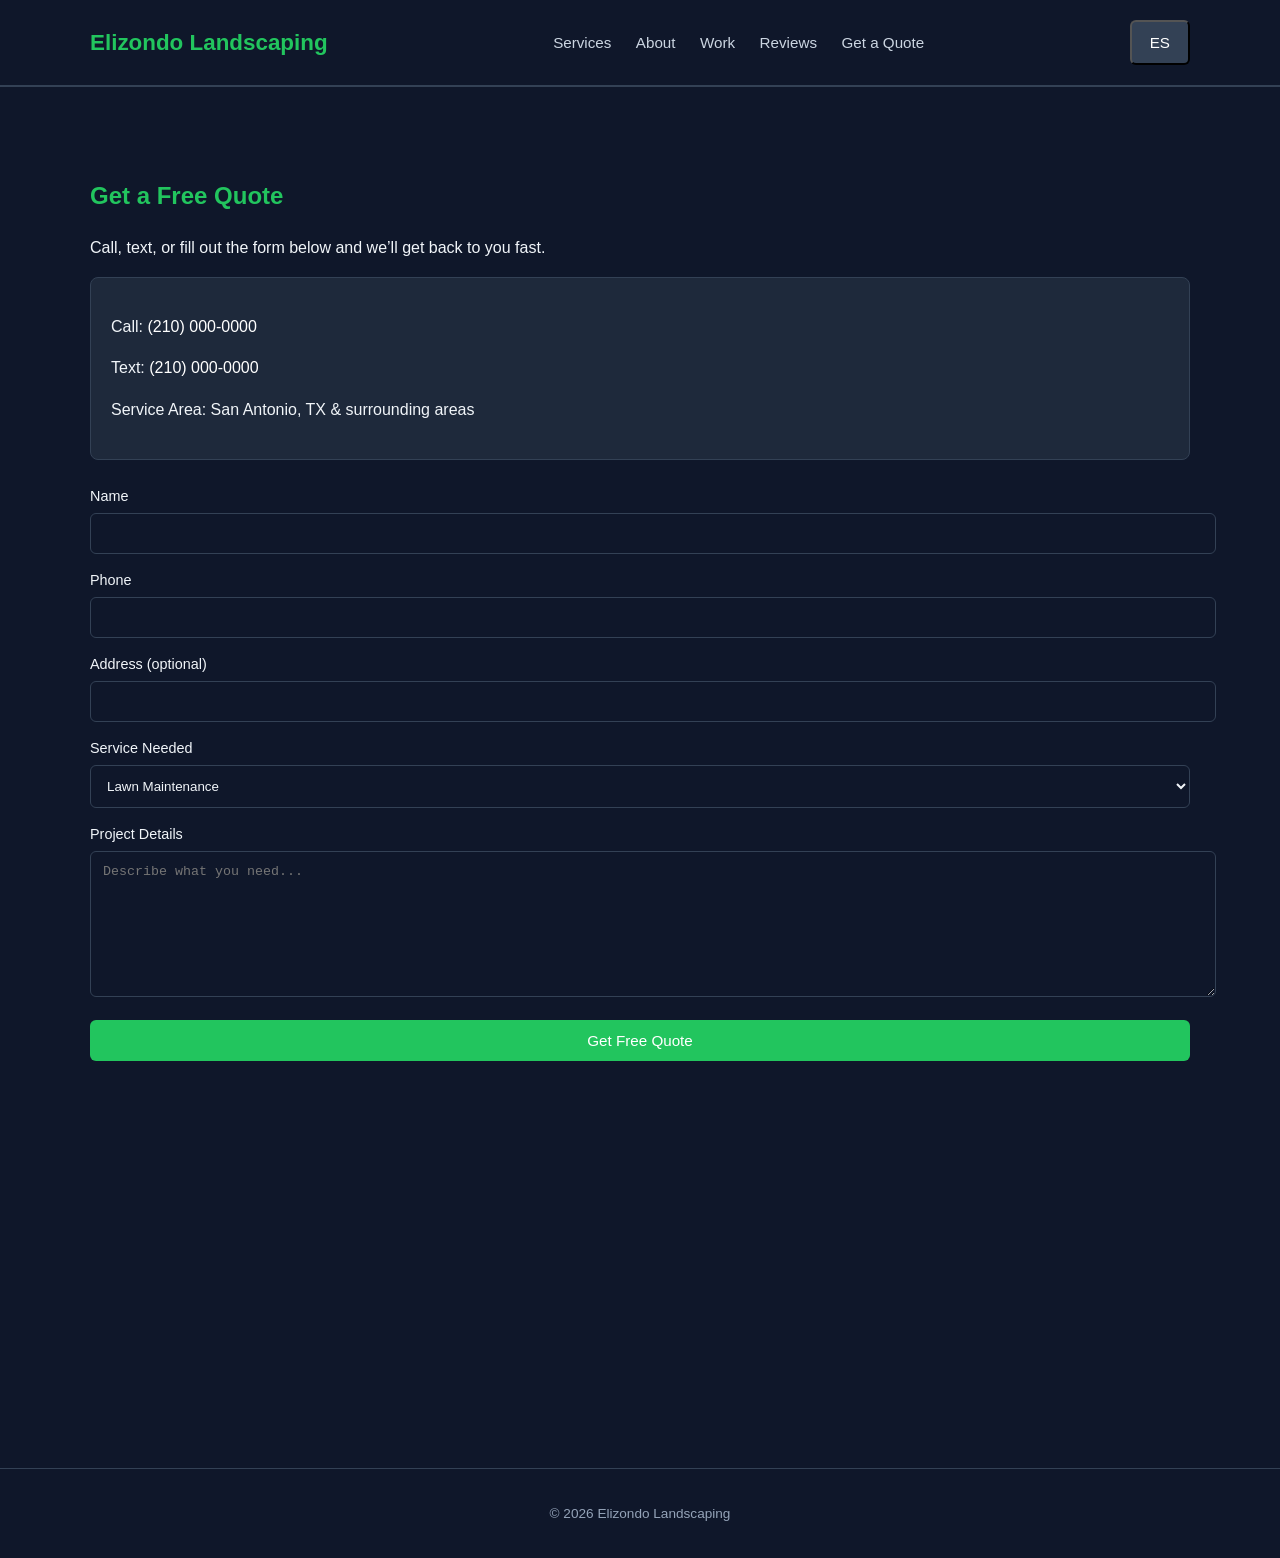
==== contact.html @ 10007d52 "initial commits and baseline" ====
<!DOCTYPE html>
<html lang="en">
<head>
  <meta charset="UTF-8">
  <title>Get a Quote | Elizondo Landscaping</title>
  <meta name="viewport" content="width=device-width, initial-scale=1.0">
  <link rel="stylesheet" href="styles.css">
</head>
<body>

<header>
  <div class="container">
    <h1>Elizondo Landscaping</h1>
    <nav>
      <a href="index.html#services" data-translate="nav-services">Services</a>
      <a href="index.html#about" data-translate="nav-about">About</a>
      <a href="index.html#photos" data-translate="nav-work">Work</a>
      <a href="index.html#testimonials" data-translate="nav-reviews">Reviews</a>
      <a href="contact.html" data-translate="nav-contact">Get a Quote</a>
    </nav>
    <button id="lang-toggle" class="button secondary">ES</button>
  </div>
</header>

<section class="section">
  <div class="container">
    <h2 data-translate="contact-title">Get a Free Quote</h2>
    <p data-translate="contact-desc">Call, text, or fill out the form below and we’ll get back to you fast.</p>

    <div class="contact-box">
      <p><strong></strong> <span data-translate="call">Call:</span> <a href="tel:2100000000">(210) 000-0000</a></p>
      <p><strong></strong> <span data-translate="text">Text:</span> <a href="sms:2100000000">(210) 000-0000</a></p>
      <p data-translate="service-area">Service Area: San Antonio, TX & surrounding areas</p>
    </div>

    <form action="https://formspree.io/f/yourformid" method="POST">
      <input type="hidden" name="_subject" value="New Landscaping Quote Request">

      <label data-translate="form-name">Name</label>
      <input type="text" name="name" required>

      <label data-translate="form-phone">Phone</label>
      <input type="tel" name="phone" required>

      <label data-translate="form-address">Address (optional)</label>
      <input type="text" name="address">

      <label data-translate="form-service">Service Needed</label>
      <select name="service">
        <option data-translate="service-lawn">Lawn Maintenance</option>
        <option data-translate="service-design">Landscape Design</option>
        <option data-translate="service-irrigation">Irrigation</option>
        <option data-translate="service-other">Other</option>
      </select>

      <label data-translate="form-message">Project Details</label>
      <textarea name="message" placeholder="Describe what you need..." data-translate-placeholder="form-message-placeholder"></textarea>

      <button type="submit" class="button" data-translate="form-submit">Get Free Quote</button>
    </form>

    <div style="margin-top:30px;">
      <iframe 
        src="https://www.google.com/maps?q=San+Antonio+TX&output=embed"
        width="100%" height="300" style="border:0; border-radius:8px;">
      </iframe>
    </div>
  </div>
</section>

<footer>
  <p>© 2026 Elizondo Landscaping</p>
</footer>

<script>
const translations = {
  "es": {
    "nav-services": "Servicios",
    "nav-about": "Acerca de",
    "nav-work": "Trabajo",
    "nav-reviews": "Reseñas",
    "nav-contact": "Obtener Cotización",
    "contact-title": "Obtener Cotización Gratis",
    "contact-desc": "Llama, envía un mensaje o completa el formulario y nos pondremos en contacto rápidamente.",
    "call": "Llamanos:",
    "text": "Mandanos un mensaje:",
    "service-area": "Área de Servicio: San Antonio, TX y sus alrededores",
    "form-name": "Nombre",
    "form-phone": "Numero de Teléfono",
    "form-address": "Dirección (opcional)",
    "form-service": "Servicio Requerido",
    "service-lawn": "Mantenimiento del pasto y jardín",
    "service-design": "Diseño de Jardín",
    "service-irrigation": "Servicios de Riegacion",
    "service-other": "Otro",
    "form-message": "Detalles del Proyecto",
    "form-message-placeholder": "Describa lo que necesita...",
    "form-submit": "Pide Estimado Gratis"
  }
};

const toggleButton = document.getElementById('lang-toggle');
toggleButton.addEventListener('click', () => {
  const currentLang = toggleButton.textContent === "ES" ? "es" : "en";
  const newLang = currentLang === "es" ? "en" : "es";
  toggleButton.textContent = newLang === "es" ? "ES" : "EN";

  document.querySelectorAll('[data-translate]').forEach(el => {
    const key = el.getAttribute('data-translate');
    if(translations[newLang] && translations[newLang][key]) el.textContent = translations[newLang][key];
    else el.textContent = el.getAttribute('data-translate-original') || el.textContent;
  });

  document.querySelectorAll('[data-translate-placeholder]').forEach(el => {
    const key = el.getAttribute('data-translate-placeholder');
    if(translations[newLang] && translations[newLang][key]) el.placeholder = translations[newLang][key];
    else el.placeholder = el.getAttribute('data-translate-placeholder-original') || el.placeholder;
  });
});

// Save original text
document.querySelectorAll('[data-translate]').forEach(el => {
  el.setAttribute('data-translate-original', el.textContent);
});
document.querySelectorAll('[data-translate-placeholder]').forEach(el => {
  el.setAttribute('data-translate-placeholder-original', el.placeholder);
});
</script>

</body>
</html>
---- styles.css ----
/* Base */
body {
  font-family: Arial, sans-serif;
  margin: 0;
  background: #0f172a; /* dark background */
  color: #f1f5f9; /* lighter text */
  line-height: 1.6;
}

/* Layout */
.container {
  max-width: 1100px;
  margin: 0 auto;
  padding: 20px;
}

/* Header */
header {
  border-bottom: 1px solid #334155; /* subtle divider */
  background: #0f172a;
  position: sticky;
  top: 0;
  z-index: 100;
}

header .container {
  display: flex;
  justify-content: space-between;
  align-items: center;
}

header h1 {
  font-size: 1.4rem;
  color: #22c55e; /* primary green */
  margin: 0;
}

nav a {
  margin-left: 20px;
  text-decoration: none;
  color: #cbd5e1;
  font-size: 0.95rem;
}

nav a:hover {
  color: #22c55e;
}

/* Hero */
.hero {
  padding: 80px 20px 50px;
}

.hero h2 {
  font-size: 2.2rem;
  margin-bottom: 10px;
  color: #22c55e;
}

.hero p {
  max-width: 500px;
  margin-bottom: 25px;
  color: #cbd5e1;
}

.hero-buttons {
  display: flex;
  gap: 10px;
  flex-wrap: wrap;
}

/* Buttons */
.button {
  display: inline-block;
  background: #22c55e;
  color: white;
  padding: 12px 18px;
  text-decoration: none;
  font-size: 0.95rem;
  border-radius: 6px;
  transition: 0.2s;
}

.button:hover {
  background: #16a34a;
}

.button.secondary {
  background: #334155;
}

.button.secondary:hover {
  background: #475569;
}

/* Sections */
.section {
  padding: 50px 0;
  border-top: 1px solid #334155;
}

.section h2,
.section h3 {
  margin-bottom: 20px;
  color: #22c55e;
}

/* Grid */
.grid {
  display: grid;
  gap: 20px;
}

.grid-3 {
  grid-template-columns: 1fr;
}

@media (min-width: 700px) {
  .grid-3 {
    grid-template-columns: repeat(3, 1fr);
  }
}

/* Cards */
.box {
  padding: 20px;
  border: 1px solid #334155;
  border-radius: 8px;
  background: #1e293b;
}

/* About */
.about img {
  width: 100%;
  margin-top: 20px;
  border-radius: 8px;
  border: 2px solid #334155;
}

/* Contact */
.contact-box {
  border: 1px solid #334155;
  padding: 20px;
  border-radius: 8px;
  background: #1e293b;
  margin-bottom: 25px;
}

/* Form */
form {
  margin-top: 10px;
}

form label {
  display: block;
  margin-bottom: 5px;
  font-size: 0.9rem;
}

form input,
form textarea,
form select {
  width: 100%;
  padding: 12px;
  margin-bottom: 15px;
  border: 1px solid #334155;
  background: #0f172a;
  color: #f1f5f9;
  border-radius: 6px;
}

form textarea {
  min-height: 120px;
}

form button {
  border: none;
  cursor: pointer;
  width: 100%;
}

/* Footer */
footer {
  border-top: 1px solid #334155;
  padding: 20px;
  text-align: center;
  font-size: 0.85rem;
  color: #94a3b8;
}
#logo-link {
  text-decoration: none;
}

#logo-link h1 {
  margin: 0;
  color: #22c55e; /* your green */
  cursor: pointer;
}

#logo-link:hover h1 {
  color: #16a34a; /* darker green on hover */
}

.contact-box a[href^="tel"],
.contact-box a[href^="sms"] {
  color: #ffffff; /* white */
  text-decoration: none; /* optional: remove underline */
}

.contact-box a[href^="tel"]:hover,
.contact-box a[href^="sms"]:hover {
  color: #ffffff; /* remain white on hover */
}
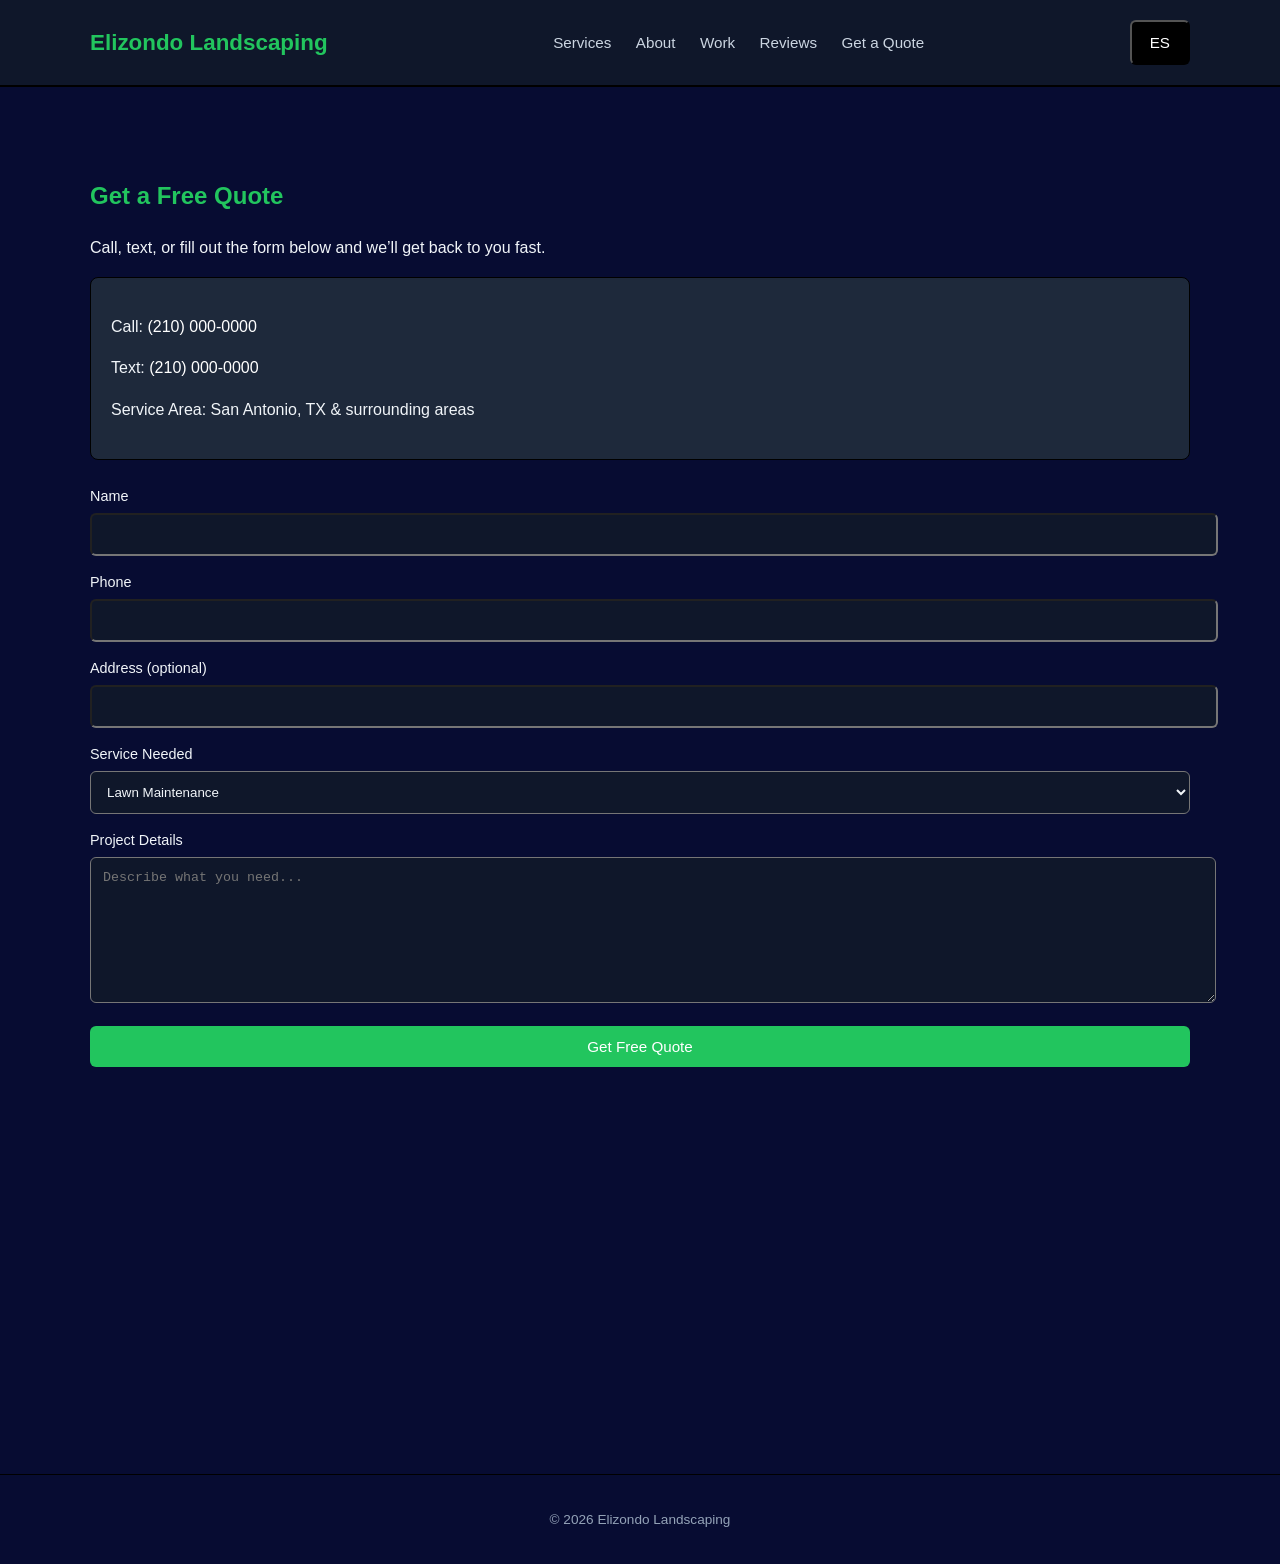
==== commit 87495fb1: "changes to translations" ====
--- a/contact.html
+++ b/contact.html
@@ -76,11 +76,11 @@
 const translations = {
   "es": {
     "nav-services": "Servicios",
-    "nav-about": "Acerca de",
+    "nav-about": "Quien Somos",
     "nav-work": "Trabajo",
     "nav-reviews": "Reseñas",
-    "nav-contact": "Obtener Cotización",
-    "contact-title": "Obtener Cotización Gratis",
+    "nav-contact": "Pide un Estimado Gratis",
+    "contact-title": "Pide un Estimado Gratis",
     "contact-desc": "Llama, envía un mensaje o completa el formulario y nos pondremos en contacto rápidamente.",
     "call": "Llamanos:",
     "text": "Mandanos un mensaje:",
--- a/styles.css
+++ b/styles.css
@@ -2,7 +2,7 @@
 body {
   font-family: Arial, sans-serif;
   margin: 0;
-  background: #0f172a; /* dark background */
+  background: #070c32; /* dark background */
   color: #f1f5f9; /* lighter text */
   line-height: 1.6;
 }
@@ -16,7 +16,7 @@
 
 /* Header */
 header {
-  border-bottom: 1px solid #334155; /* subtle divider */
+  border-bottom: 1px solid #000000; /* subtle divider */
   background: #0f172a;
   position: sticky;
   top: 0;
@@ -86,17 +86,17 @@
 }
 
 .button.secondary {
-  background: #334155;
+  background: #000000;
 }
 
 .button.secondary:hover {
-  background: #475569;
+  background: #160067;
 }
 
 /* Sections */
 .section {
   padding: 50px 0;
-  border-top: 1px solid #334155;
+  border-top: 1px solid #000000;
 }
 
 .section h2,
@@ -124,7 +124,7 @@
 /* Cards */
 .box {
   padding: 20px;
-  border: 1px solid #334155;
+  border: 1px solid #000000;
   border-radius: 8px;
   background: #1e293b;
 }
@@ -134,12 +134,12 @@
   width: 100%;
   margin-top: 20px;
   border-radius: 8px;
-  border: 2px solid #334155;
+  border: 2px solid #000000;
 }
 
 /* Contact */
 .contact-box {
-  border: 1px solid #334155;
+  border: 1px solid #000000;
   padding: 20px;
   border-radius: 8px;
   background: #1e293b;
@@ -163,7 +163,7 @@
   width: 100%;
   padding: 12px;
   margin-bottom: 15px;
-  border: 1px solid #334155;
+  border: 1px solid #00000;
   background: #0f172a;
   color: #f1f5f9;
   border-radius: 6px;
@@ -181,7 +181,7 @@
 
 /* Footer */
 footer {
-  border-top: 1px solid #334155;
+  border-top: 1px solid #000000;
   padding: 20px;
   text-align: center;
   font-size: 0.85rem;
